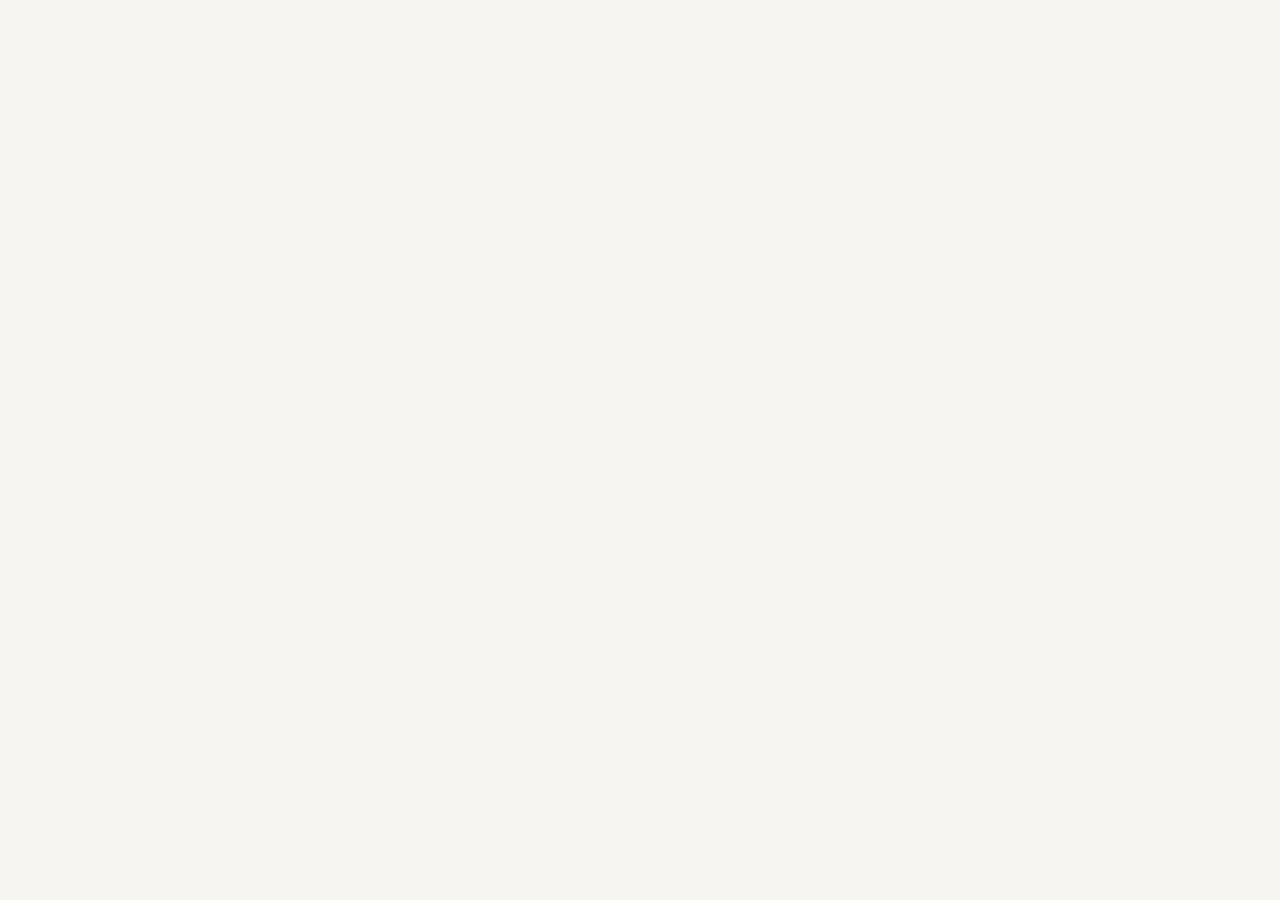
==== admin.html @ 3afcfdff "Add files via upload Signed-off-by: Film Hall  <prabhashbarik71@gmail.com>" ====
<!DOCTYPE html>
<html lang="en">
<head>
<meta charset="UTF-8">
<meta name="viewport" content="width=device-width, initial-scale=1.0">
<meta name="robots" content="noindex">
<title>FilmHall Odisha Admin</title>
<style>
:root{--bg:#f6f5f2;--card:#fff;--ink:#1c1b1a;--mute:#6b6862;--line:#dcd9d2;--accent:#0f5c4d;--danger:#b3261e;color-scheme:light}
@media (prefers-color-scheme:dark){:root{--bg:#161615;--card:#201f1e;--ink:#f1efea;--mute:#a09c94;--line:#3a3835;--accent:#4fb59f;--danger:#f2958d;color-scheme:dark}}
*{box-sizing:border-box}
body{margin:0;background:var(--bg);color:var(--ink);font:16px/1.45 system-ui,sans-serif}
button{font:inherit;border:1px solid var(--line);background:var(--card);color:var(--ink);padding:8px 14px;border-radius:8px;cursor:pointer}
button.primary{background:var(--accent);border-color:var(--accent);color:#fff;font-weight:600}
button.danger{color:var(--danger)}
button:disabled{opacity:.5;cursor:wait}
:focus-visible{outline:2px solid var(--accent);outline-offset:2px}
header{position:sticky;top:0;z-index:5;background:var(--card);border-bottom:1px solid var(--line);padding:10px 16px}
.bar{display:flex;gap:10px;align-items:center;flex-wrap:wrap;max-width:820px;margin:0 auto}
.bar img{height:36px}
.bar h1{font-size:18px;margin:0;flex:1}
.tabs{display:flex;gap:6px;max-width:820px;margin:10px auto 0;overflow-x:auto}
.tabs button.on{background:var(--accent);border-color:var(--accent);color:#fff}
main{max-width:820px;margin:0 auto;padding:16px}
.card{background:var(--card);border:1px solid var(--line);border-radius:10px;padding:14px;margin-bottom:14px}
.card h2{font-size:17px;margin:0 0 4px}
.muted{color:var(--mute);font-size:14px;margin:0 0 8px}
label{display:block;margin:10px 0 4px;font-size:14px;color:var(--mute)}
input[type=text],input[type=url],input[type=password],textarea,select{width:100%;padding:9px 10px;border:1px solid var(--line);border-radius:8px;background:var(--bg);color:var(--ink);font:inherit}
textarea{min-height:80px;resize:vertical}
.row{display:flex;gap:10px;align-items:center;flex-wrap:wrap}
.thumb{width:96px;height:64px;object-fit:cover;border-radius:6px;border:1px solid var(--line);background:var(--bg)}
.gal{display:flex;gap:6px;flex-wrap:wrap;margin:6px 0}
.gal .thumb{width:64px;height:48px}
.sep{border:0;border-top:1px solid var(--line);margin:14px 0}
#login{max-width:360px;margin:12vh auto;padding:0 16px}
#toast{position:fixed;left:50%;bottom:20px;transform:translateX(-50%);background:var(--ink);color:var(--bg);padding:10px 16px;border-radius:8px;display:none;max-width:90%;z-index:20}
#toast.err{background:var(--danger);color:#fff}
</style>
<script src="config.js?v=20261030a"></script>
</head>
<body>
<div id="app"></div>
<div id="toast" role="status"></div>
<script src="admin.js?v=20261030a"></script>
</body>
</html>
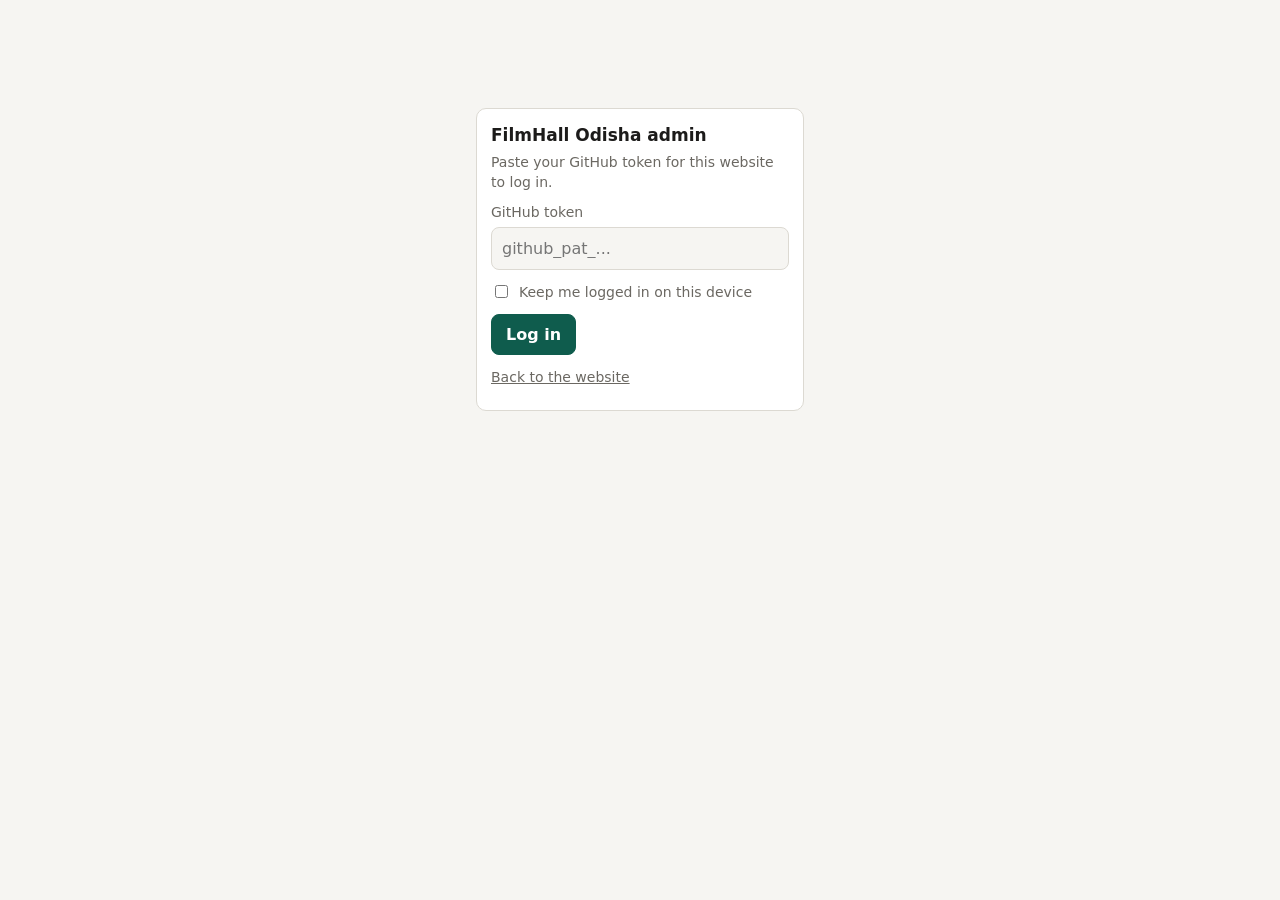
==== commit 0201b20b: "Update admin.js version in admin.html Signed-off-by: Film Hall  <prabhashbarik71@gmail.com>" ====
--- a/admin.html
+++ b/admin.html
@@ -42,6 +42,6 @@
 <body>
 <div id="app"></div>
 <div id="toast" role="status"></div>
-<script src="admin.js?v=20261030a"></script>
+<script src="admin.js?v=20261031b"></script>
 </body>
 </html>
